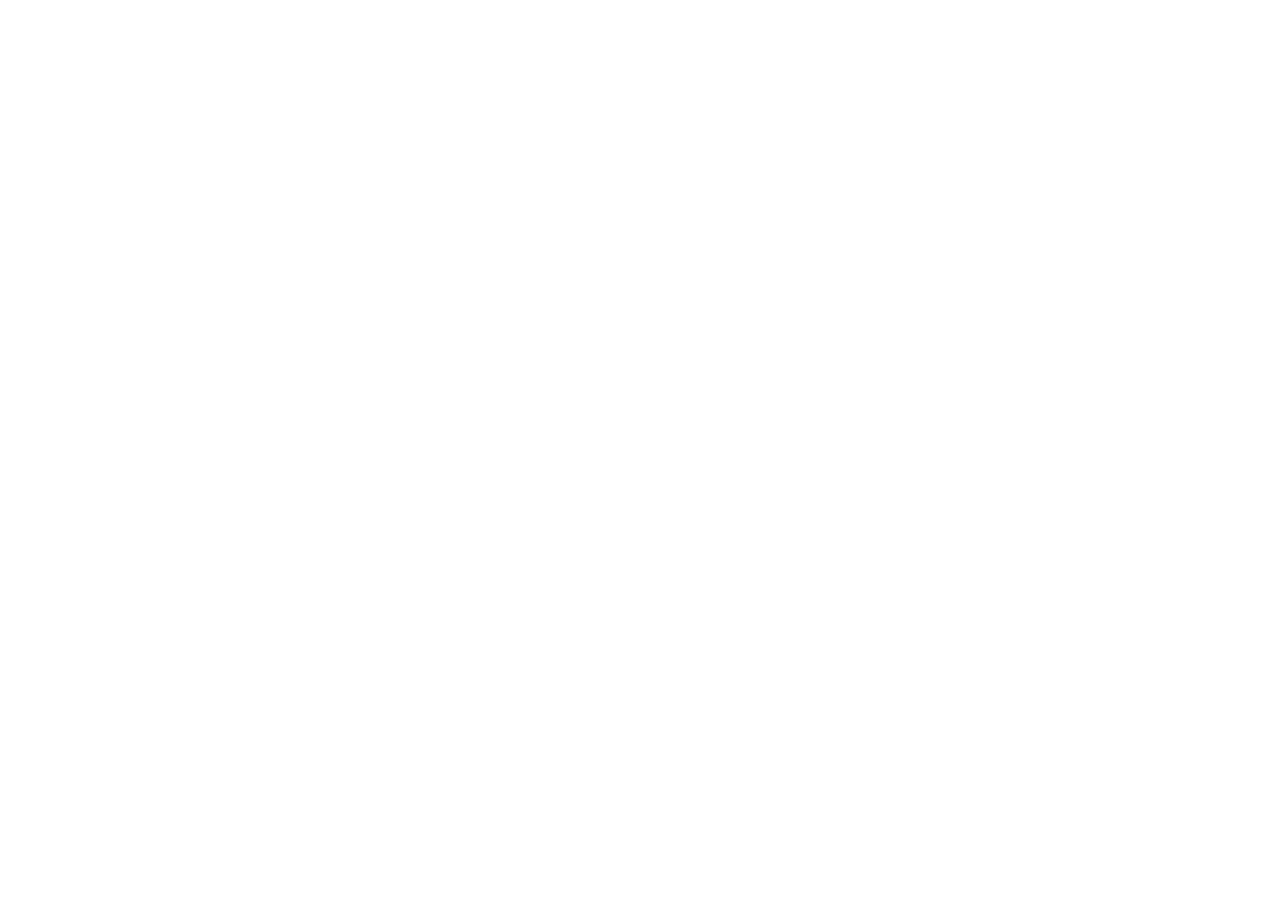
==== V1/FE4U_Lab4/index.html @ e3e528ab "Lab4 start" ====
<!DOCTYPE html>
<html lang="en">
<head>
    <meta charset="UTF-8">
    <meta http-equiv="X-UA-Compatible" content="IE=edge">
    <meta name="viewport" content="width=device-width, initial-scale=1.0">
    <title>FE4U_Lab3</title>
</head>
<body>
    <script type="module" src="/script/FE4U-Lab3-mock.js"></script>
    <script type="module" src="/script/script.js"></script>
    <script type="module" src="/script/buildPage.js"></script>
</body>
</html>
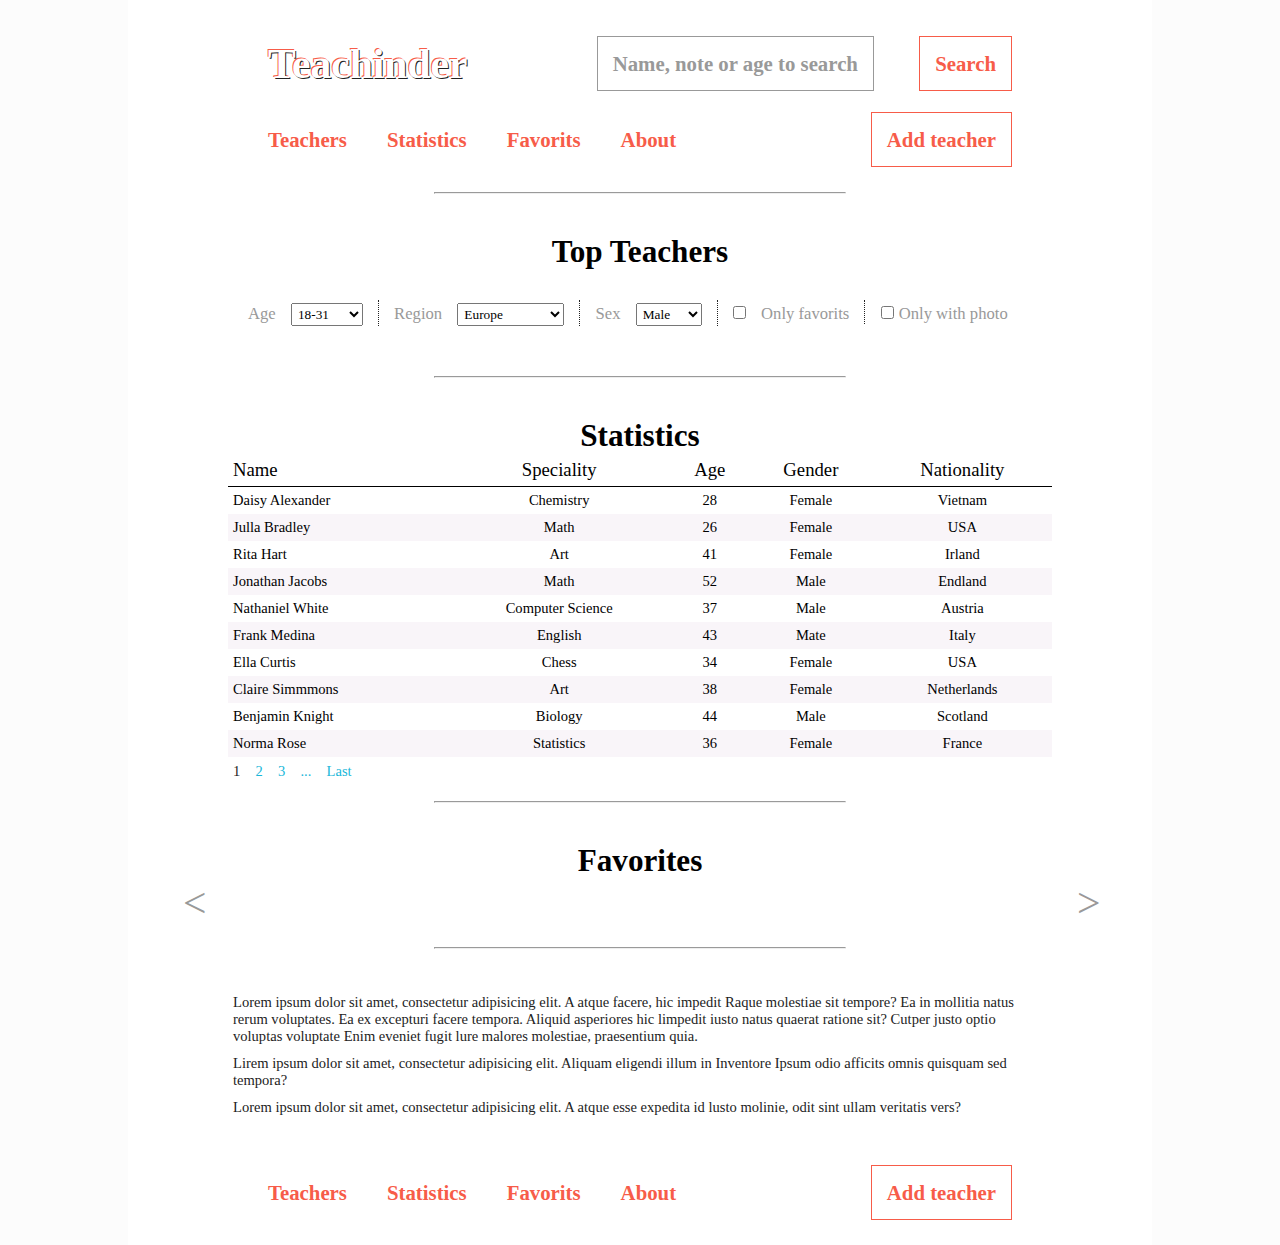
==== commit 72f71a4d: "Lab4 task1 complite" ====
--- a/V1/FE4U_Lab4/index.html
+++ b/V1/FE4U_Lab4/index.html
@@ -1,14 +1,377 @@
 <!DOCTYPE html>
-<html lang="en">
+<html lang="uk">
+
 <head>
     <meta charset="UTF-8">
     <meta http-equiv="X-UA-Compatible" content="IE=edge">
     <meta name="viewport" content="width=device-width, initial-scale=1.0">
-    <title>FE4U_Lab3</title>
+    <link rel="stylesheet" href="style/reset.css">
+    <link rel="stylesheet" href="style/main.css">
+
+    <title>Викладачі</title>
 </head>
+
 <body>
+
+    <!-- 
+		Header
+	-->
+
+    <header>
+        <div class="fl">
+            <div class="col" style="width: 20%;">
+                <h1><a class="logo" href="E4U_Lab2.html">Teachinder</a></h1>
+            </div>
+            <div class="col ar" style="width: 80%;">
+                <a href="#" class="link-lg">Name, note or age to search</a>
+                <a href="#" class="link-sq">Search</a>
+            </div>
+        </div>
+        <div class="fl">
+            <div class="col">
+                <nav>
+                    <ul class="fl">
+                        <li><a href="#teachers">Teachers</a></li>
+                        <li><a href="#statistics">Statistics</a></li>
+                        <li><a href="#favorites">Favorits</a></li>
+                        <li><a href="#about">About</a></li>
+                    </ul>
+                </nav>
+            </div>
+            <div class="col ar">
+                <a href="#add-pop-up" class="link-sq">Add teacher</a>
+            </div>
+        </div>
+        <hr>
+    </header>
+
+    <!-- 
+		Top Teachers
+	-->
+
+    <section id="teachers">
+        <h1 class="section-title">Top Teachers</h1>
+        <div class="search-container">
+            <form action="#" method="post">
+                <label for="age">Age</label>
+                <div class="separ-line">
+                    <select id="age" name="age">
+                        <option value="1">18-31</option>
+                        <option value="2">32-46</option>
+                        <option value="3">47-60</option>
+                        <option value="4">61-74</option>
+                        <option value="5">74-more</option>
+                    </select>
+                </div>
+                <label for="region">Region</label>
+                <div class="separ-line">
+                    <select id="region" name="region">
+                        <option value="Europe">Europe</option>
+                        <option value="Asia">Asia</option>
+                        <option value="Africa">Africa</option>
+                        <option value="North America">North America</option>
+                        <option value="Latin America">Latin America</option>
+                        <option value="Oceania">Oceania</option>
+                    </select>
+                </div>
+                <label for="sex">Sex</label>
+                <div class="separ-line">
+                    <select id="sex" name="sex">
+                        <option value="Male">Male</option>
+                        <option value="Female">Female</option>
+                        <option value="Other">Other</option>
+                    </select>
+                </div>
+                <input type="checkbox" name="only-photo" id="only-photo">
+                <div class="separ-line">
+                    <label for="only-favorits">Only favorits</label>
+                </div>
+                <input type="checkbox" name="only-favorits" id="only-favorits">
+                <label for="only-photo">Only with photo</label>
+            </form>
+        </div>
+        <div id="teachers-container" class="teachers-container gr">
+            <!-- 
+                Заповнюється динамічно DOM - методами
+            -->
+        </div>
+
+        <hr>
+    </section>
+
+    <!-- 
+		Statistics
+	-->
+
+    <section id="statistics">
+        <h1 class="section-title">Statistics</h1>
+        <table id="stat-table">
+            <thead>
+                <tr>
+                    <th style="text-align: left;">Name</th>
+                    <th>Speciality</th>
+                    <th>Age</th>
+                    <th>Gender</th>
+                    <th>Nationality</th>
+                </tr>
+            </thead>
+            <tbody>
+                <tr>
+                    <td>Daisy Alexander</td>
+                    <td>Chemistry</td>
+                    <td>28</td>
+                    <td>Female</td>
+                    <td>Vietnam</td>
+                </tr>
+                <tr>
+                    <td>Julla Bradley</td>
+                    <td>Math</td>
+                    <td>26</td>
+                    <td>Female</td>
+                    <td>USA</td>
+                </tr>
+                <tr>
+                    <td>Rita Hart</td>
+                    <td>Art</td>
+                    <td>41</td>
+                    <td>Female</td>
+                    <td>Irland</td>
+                </tr>
+                <tr>
+                    <td>Jonathan Jacobs</td>
+                    <td>Math</td>
+                    <td>52</td>
+                    <td>Male</td>
+                    <td>Endland</td>
+                </tr>
+                <tr>
+                    <td>Nathaniel White</td>
+                    <td>Computer Science</td>
+                    <td>37</td>
+                    <td>Male</td>
+                    <td>Austria</td>
+                </tr>
+                <tr>
+                    <td>Frank Medina</td>
+                    <td>English</td>
+                    <td>43</td>
+                    <td>Mate</td>
+                    <td>Italy</td>
+                </tr>
+                <tr>
+                    <td>Ella Curtis</td>
+                    <td>Chess</td>
+                    <td>34</td>
+                    <td>Female</td>
+                    <td>USA</td>
+                </tr>
+                <tr>
+                    <td>Claire Simmmons</td>
+                    <td>Art</td>
+                    <td>38</td>
+                    <td>Female</td>
+                    <td>Netherlands</td>
+                </tr>
+                <tr>
+                    <td>Benjamin Knight</td>
+                    <td>Biology</td>
+                    <td>44</td>
+                    <td>Male</td>
+                    <td>Scotland</td>
+                </tr>
+                <tr>
+                    <td>Norma Rose</td>
+                    <td>Statistics</td>
+                    <td>36</td>
+                    <td>Female</td>
+                    <td>France</td>
+                </tr>
+            </tbody>
+        </table>
+        <div class="pages-link">
+            <a href="" class="current">1</a>
+            <a href="">2</a>
+            <a href="">3</a>
+            <a href="">...</a>
+            <a href="">Last</a>
+        </div>
+
+        <hr>
+    </section>
+
+    <!-- 
+		Favorits
+	-->
+
+    <section id="favorites">
+        <h1 class="section-title">Favorites</h1>
+        <div class="gor-gallery">
+            <div style="width: 0;">
+                <a style="position: relative; left:-70px;" href="" class="prev-link">&#60;</a>
+            </div>
+            <div id="favorite-teachers-container" class="gor-scroll-container">
+                <!-- 
+                    Заповнюється динамічно DOM - методами
+                -->
+            </div>
+            <div style="width: 0;">
+                <a href="" class="next-link">&#62;</a>
+            </div>
+        </div>
+        <hr>
+    </section>
+
+    <!-- 
+		About
+	-->
+
+    <section id="about">
+        <p class="about-p">Lorem ipsum dolor sit amet, consectetur adipisicing elit.
+            A atque facere, hic impedit Raque molestiae sit tempore?
+            Ea in mollitia natus rerum voluptates. Ea ex excepturi facere tempora.
+            Aliquid asperiores hic limpedit iusto natus quaerat ratione sit?
+            Cutper justo optio voluptas voluptate Enim eveniet fugit lure malores
+            molestiae, praesentium quia.
+        </p>
+        <p class="about-p">Lirem ipsum dolor sit amet, consectetur adipisicing elit.
+            Aliquam eligendi illum in Inventore Ipsum odio afficits
+            omnis quisquam sed tempora?
+        </p>
+        <p class="about-p">Lorem ipsum dolor sit amet, consectetur adipisicing elit.
+            A atque esse expedita id lusto molinie, odit sint ullam
+            veritatis vers?
+        </p>
+    </section>
+
+    <!-- 
+		About
+	-->
+
+    <footer class="fl">
+        <div class="col">
+            <nav>
+                <ul class="fl">
+                    <li><a href="#teachers">Teachers</a></li>
+                    <li><a href="#statistics">Statistics</a></li>
+                    <li><a href="#favorites">Favorits</a></li>
+                    <li><a href="#about">About</a></li>
+                </ul>
+            </nav>
+        </div>
+        <div class="col ar">
+            <a href="#" class="link-sq">Add teacher</a>
+        </div>
+
+    </footer>
+
+    <!--
+		add teacher pop-up
+	-->
+
+    <div id="add-pop-up" class="pop-up">
+        <div class="pop-window" style="width: 400px;">
+            <div class="pop-header">
+                <h1 class="pop-title">Add teacher</h1>
+                <a href="#" class="pop-close">&#10006;</a>
+            </div>
+            <div class="pop-body">
+                <form>
+                    <label for="fullname">Name</label>
+                    <input type="text" name="fullname" placeholder="Enter name" required>
+                    <label for="speciality">Speciality</label>
+                    <select id="speciality" name="speciality">
+                        <option value="chemistry">Chemistry</option>
+                        <option value="math">Math</option>
+                        <option value="art">Art</option>
+                        <option value="english">English</option>
+                        <option value="chess">Chess</option>
+                        <option value="biology">Biology</option>
+                    </select>
+                    <div class="fl">
+                        <div class="col">
+                            <label for="country">Country:</label>
+                            <select id="country" name="country" required>
+                                <option value="Vietnam">Vietnam</option>
+                                <option value="USA">USA</option>
+                                <option value="Irland">Irland</option>
+                                <option value="Endland">Endland</option>
+                                <option value="Austria">Austria</option>
+                                <option value="Italy">Italy</option>
+                            </select>
+                            <label>Email:</label>
+                            <input type="email" name="email" required>
+                        </div>
+                        <div class="col">
+                            <label>City:</label>
+                            <input type="text" name="city" required>
+                            <label>Phone:</label>
+                            <input type="tel" name="tel" pattern="[0-9]+" required>
+                        </div>
+                    </div>
+                    <label>Date of birth:</label>
+                    <input type="date" name="dateOfBirth" required>
+                    <div class="fl">
+                        <label>Sex:</label>
+                        <input type="radio" value="male" name="gender" required>
+                        <label>Male</label>
+                        <input type="radio" value="female" name="gender" required>
+                        <label>Female</label>
+                    </div>
+                    <div class="fl">
+                        <label for="color">Background color:</label>
+                        <input id="color" type="color" name="color">
+                    </div>
+                    <label for="notes">Notes (optional):</label>
+                    <textarea id="notes" name="comment"></textarea>
+                    <input class="link-sq submit" type="submit" value="Add">
+                </form>
+            </div>
+        </div>
+    </div>
+
+    <!--
+		teacher details pop-up
+	-->
+
+    <div id="t-info-pop-up" class="pop-up">
+        <div class="pop-window">
+            <div class="pop-header">
+                <h1 class="pop-title">Teacher info</h1>
+                <a href="#" class="pop-close">&#10006;</a>
+            </div>
+            <div class="pop-body">
+                <div class="pop-t-info fl">
+                    <div class="col" style="width: 40%;">
+                        <img class="pop-t-photo" src="img/photo1.jpg" alt="Teacher photo">
+                    </div>
+                    <div class="col" style="width: 60%;">
+                        <div class="pop-t-detail">
+                            <h1 class="pop-t-name">Ihor Tkachuk</h1>
+                            <p class="pop-t-subj">Chemistry</p>
+                            <ul>
+                                <li>Kiyv, Ukraine</li>
+                                <li>35, Male</li>
+                                <li class="pop-email">ihor_tkachuk@domain.com</li>
+                                <li>+380964993232</li>
+                            </ul>
+                        </div>
+                    </div>
+                </div>
+                <p class="about-p" style="margin: 15px 0;">Lorem, ipsum dolor sit amet consectetur adipisicing elit.
+                    Rerum,
+                    neque sint. Quibusdam fuga ut quas quos nobis earum, tempora eum odit! Consequuntur odit accusamus
+                    sapiente
+                    perspiciatis reiciendis rerum blanditiis minus!</p>
+                <a href="#map-show" class="toggle-map">toggle map</a>
+                <iframe id="map-show"
+                    src="https://www.google.com/maps/embed?pb=!1m18!1m12!1m3!1d254084.4461369041!2d30.496292937223147!3d50.45041850104239!2m3!1f0!2f0!3f0!3m2!1i1024!2i768!4f13.1!3m3!1m2!1s0x40d4daca7c4d5053%3A0x3e839daca7bcb20!2z0J7QvdGC0LDRgNC-0LLRgdC60LDRjyDQodGC0YDQsNC70Y8g0L_QtdGC0YHQutCw0Y8g0L7QsdC7LiwgNDMwMDA!5e0!3m2!1suk!2sua!4v1647431301666"
+                    width="100%" height="200" allowfullscreen></iframe>
+            </div>
+        </div>
+    </div>
     <script type="module" src="/script/FE4U-Lab3-mock.js"></script>
     <script type="module" src="/script/script.js"></script>
     <script type="module" src="/script/buildPage.js"></script>
 </body>
+
 </html>--- a/V1/FE4U_Lab4/style/main.css
+++ b/V1/FE4U_Lab4/style/main.css
@@ -0,0 +1,448 @@
+:root {
+	--color-а: #f75c49;
+	--color-b: #dd3d28;
+	--bg-color-a: #fcfcfc;
+	--bg-color-b: #fff;
+	--dark-text-color: #222;
+	--light-text-color: #999;
+	--pop-header-bg: #323232;
+	--pop-bg: rgba(109, 108, 108, 0.9);
+	font-size: 1.3rem;
+}
+
+body {
+	font-family: NotoSans;
+	/* padding: 0 40px; */
+	background: var(--bg-color-a);
+}
+
+header,
+section,
+footer {
+	width: 80%;
+	max-width: 1200px;
+	margin: 0px auto;
+	padding: 20px 100px;
+	background: var(--bg-color-b);
+}
+
+hr {
+	width: 50%;
+	margin: 0 auto;
+	margin-top: 20px;
+}
+
+.fll {
+	float: right;
+}
+
+.logo {
+	color: var(--bg-color-b) !important;
+	text-shadow: 1px 1px 0px var(--dark-text-color), -1px -1px 0px var(--color-а);
+}
+
+.logo:hover {
+	text-shadow: 2px 1px 0px var(--dark-text-color), -2px -1px 0px var(--color-а);
+}
+
+.search-container {
+	margin-top: 30px;
+	margin-bottom: 30px;
+}
+
+.gr {
+	display: grid;
+	grid-template-columns: repeat(auto-fill, minmax(170px, 1fr));
+	justify-content: center;
+}
+
+.section-title,
+.t-card,
+td:not(:first-child) {
+	text-align: center;
+}
+
+.section-title {
+	font-size: 1.5rem;
+}
+
+.search-container {
+	padding-left: 20px;
+}
+
+select {
+	padding: 2px;
+	font-family: NotoSans;
+}
+
+.separ-line {
+	display: inline-block;
+	border-right: 1px dotted var(--dark-text-color);
+	padding-right: 15px;
+	margin: 0 10px;
+}
+
+.t-card {
+	max-width: 150px;
+	width: 100%;
+	margin-top: 20px;
+	justify-self: center;
+}
+
+.t-avatar {
+	width: 150px;
+	height: 150px;
+	overflow: hidden;
+	border-radius: 50%;
+	border: 4px solid var(--color-а);
+}
+
+.t-avatar:hover {
+	border-color: var(--color-b);
+}
+
+.t-avatar>img {
+	width: 150px;
+}
+
+.t-avatar>*:hover {
+	transform: scale(1.2);
+	color: var(--color-b);
+}
+
+.t-avatar>h1 {
+	width: 140px;
+	height: 140px;
+	text-align: center;
+}
+
+.t-inicial {
+	display: flex;
+	align-items: center;
+	justify-content: center;
+	color: var(--color-а);
+}
+
+.t-name {
+	font-size: 1rem;
+	word-spacing: 100vw;
+	margin: 20px 0;
+	height: 60px;
+	overflow: hidden;
+}
+
+.t-subject,
+label {
+	font-size: 0.8rem;
+	color: var(--light-text-color);
+	white-space: nowrap;
+}
+
+.t-region {
+	font-size: 0.7rem;
+	margin: 10px 0;
+}
+
+#stat-table {
+	width: 100%;
+	border-collapse: collapse;
+}
+
+#stat-table thead {
+	border-bottom: 1px solid #000000;
+}
+
+#stat-table th {
+	font-size: 0.9rem;
+	font-weight: 400;
+	padding: 5px;
+}
+
+#stat-table th:hover {
+	border-bottom: 2px solid black;
+	cursor: pointer;
+}
+
+#stat-table tr:nth-child(even) {
+	background: #f9f5f9;
+}
+
+#stat-table td,
+.pages-link a,
+.about-p,
+.toggle-map {
+	padding: 5px;
+	font-weight: 300;
+	font-size: 0.7rem;
+}
+
+.pages-link a,
+.pop-email,
+.toggle-map {
+	color: #1ab7d9;
+}
+
+.pages-link .current {
+	color: var(--dark-text-color);
+}
+
+.fl,
+ul.fl {
+	display: flex;
+	align-items: center;
+}
+
+.col:not(.pop-up .col) {
+	width: 50%;
+	margin: 20px;
+}
+
+.ar {
+	text-align: right;
+}
+
+.col a {
+	margin: 20px;
+	font-weight: 700;
+	color: var(--color-а);
+}
+
+.link-sq {
+	border: 1px solid var(--color-а);
+}
+
+.link-sq:hover {
+	background: var(--color-а);
+	color: var(--bg-color-a);
+}
+
+.link-lg {
+	color: var(--light-text-color) !important;
+	border: 1px solid var(--light-text-color);
+}
+
+.link-lg:hover {
+	padding-right: 100px;
+}
+
+.link-lg,
+.link-sq {
+	padding: 15px;
+}
+
+.gor-gallery {
+	display: flex;
+	align-items: center;
+	justify-content: center;
+}
+
+.gor-scroll-container {
+	/* overflow-x: scroll; */
+	overflow-x: auto;
+	display: flex;
+	width: 100%;
+}
+
+.gor-scroll-container::-webkit-scrollbar {
+	display: none;
+}
+
+.prev-link,
+.next-link {
+	font-size: 2rem;
+	color: var(--light-text-color);
+	padding: 25px;
+}
+
+
+.gor-scroll-container .t-name {
+	white-space: normal;
+}
+
+.gor-scroll-container .t-subject {
+	display: none;
+}
+
+.gor-scroll-container .t-card {
+	min-width: 130px;
+	margin: 15px;
+}
+
+.about-p {
+	color: var(--dark-text-color);
+}
+
+@media (max-width:768px) {
+
+	header,
+	section,
+	footer {
+		width: 100%;
+		padding: 20px 50px;
+	}
+
+	.gr {
+		grid-template-columns: repeat(3, 1fr);
+	}
+
+	.fl {
+		display: block;
+	}
+
+	.col {
+		width: 100%;
+		margin-top: 25px;
+		margin-bottom: 25px;
+	}
+
+	.col a {
+		display: inline-block;
+		margin: 20px;
+	}
+
+	.ar {
+		text-align: left;
+	}
+
+	.search-container,
+	.t-subject {
+		display: none;
+	}
+
+	.prev-link,
+	.next-link {
+		display: none;
+	}
+
+	#add-pop-up label,
+	#add-pop-up input,
+	#add-pop-up select,
+	#add-pop-up textarea,
+	#add-pop-up .submit {
+		margin: 2px 5px 2px 3px !important;
+		font-size: 0.5rem;
+	}
+}
+
+#t-info-pop-up {
+	display: none;
+}
+
+.pop-up {
+	position: fixed;
+	top: 0;
+	left: 0;
+	background: var(--pop-bg);
+	width: 100vw;
+	height: 100vh;
+	z-index: 1000;
+}
+
+
+.pop-window {
+	position: relative;
+	top: 50%;
+	left: 50%;
+	transform: translate(-50%, -50%);
+	width: 80%;
+	max-width: 700px;
+	background: #fff;
+}
+
+.pop-header {
+	background: var(--pop-header-bg);
+	color: var(--bg-color-a);
+	font-family: NotoSans;
+}
+
+.pop-header,
+.pop-body {
+	padding: 20px;
+}
+
+.pop-title {
+	font-size: 1rem;
+	display: inline-block;
+}
+
+.pop-close {
+	color: inherit;
+	float: right;
+}
+
+.pop-body {
+	background: var(--bg-color-b);
+}
+
+.pop-t-info {
+	align-items: start;
+}
+
+.pop-t-photo {
+	width: 100%;
+}
+
+.pop-t-name {
+	font-weight: 400;
+	margin-bottom: 20px;
+}
+
+.pop-t-detail {
+	padding-left: 20px;
+}
+
+.pop-t-subj {
+	font-weight: 500;
+	margin-bottom: 15px;
+}
+
+.pop-t-detail li {
+	font-size: 0.6rem;
+	margin-bottom: 10px;
+}
+
+#map-show {
+	display: none;
+}
+
+#map-show:target {
+	display: block;
+}
+
+#add-pop-up {
+	display: none;
+}
+
+#add-pop-up:target {
+	display: block;
+}
+
+#add-pop-up label,
+#add-pop-up input,
+#add-pop-up select,
+#add-pop-up textarea,
+.submit {
+	margin: 7px 5px 3px 3px;
+	display: block;
+}
+
+#add-pop-up textarea {
+	width: 100%;
+	height: 75px;
+}
+
+#add-pop-up input {
+	padding: 3px;
+}
+
+.submit {
+	width: 100%;
+	background: var(--bg-color-a);
+	padding: 15px;
+	color: var(--color-а);
+}
+
+@font-face {
+	font-family: "NotoSans";
+	src: url(../font/NotoSansJP-VariableFont_wght.ttf);
+}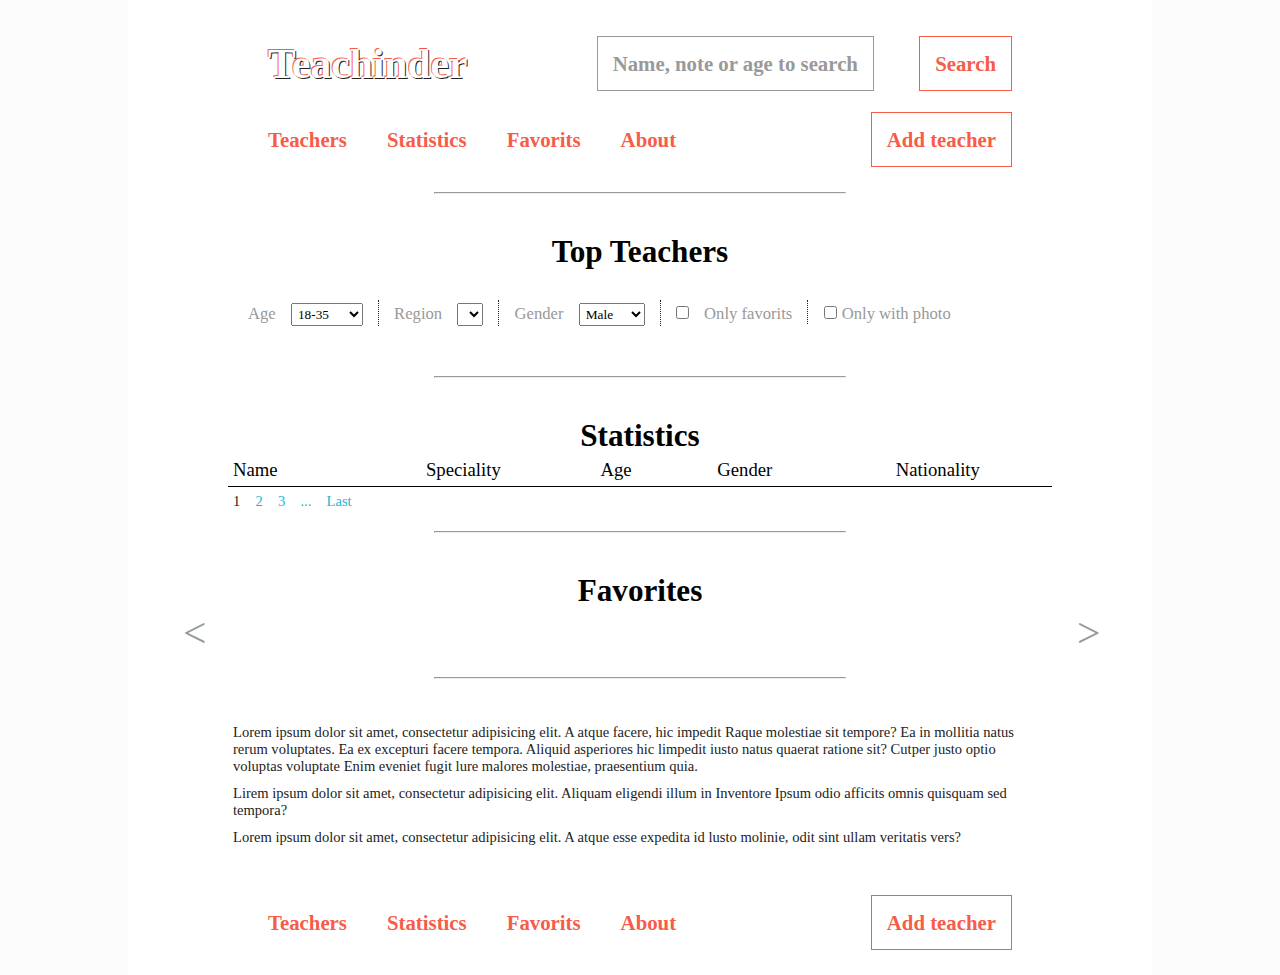
==== commit ce8d78f5: "Lab4 task2 complite" ====
--- a/V1/FE4U_Lab4/index.html
+++ b/V1/FE4U_Lab4/index.html
@@ -56,37 +56,34 @@
                 <label for="age">Age</label>
                 <div class="separ-line">
                     <select id="age" name="age">
-                        <option value="1">18-31</option>
-                        <option value="2">32-46</option>
-                        <option value="3">47-60</option>
-                        <option value="4">61-74</option>
-                        <option value="5">74-more</option>
+                        <option value="1">18-35</option>
+                        <option value="2">36-53</option>
+                        <option value="3">54-71</option>
+                        <option value="4">72-89</option>
+                        <option value="5">90-more</option>
                     </select>
                 </div>
-                <label for="region">Region</label>
+                <label for="country">Region</label>
                 <div class="separ-line">
-                    <select id="region" name="region">
-                        <option value="Europe">Europe</option>
-                        <option value="Asia">Asia</option>
-                        <option value="Africa">Africa</option>
-                        <option value="North America">North America</option>
-                        <option value="Latin America">Latin America</option>
-                        <option value="Oceania">Oceania</option>
+                    <select id="country" name="country">
+                        <!-- 
+                            <option value="Germany">Germany</option>
+                            Заповнюється динамічно DOM - методами
+                        -->
                     </select>
                 </div>
-                <label for="sex">Sex</label>
+                <label for="sex">Gender</label>
                 <div class="separ-line">
-                    <select id="sex" name="sex">
-                        <option value="Male">Male</option>
-                        <option value="Female">Female</option>
-                        <option value="Other">Other</option>
+                    <select id="gender" name="gender">
+                        <option value="male">Male</option>
+                        <option value="female">Female</option>
                     </select>
                 </div>
-                <input type="checkbox" name="only-photo" id="only-photo">
+                <input type="checkbox" name="only-favorits" id="only-favorits">
                 <div class="separ-line">
                     <label for="only-favorits">Only favorits</label>
                 </div>
-                <input type="checkbox" name="only-favorits" id="only-favorits">
+                <input type="checkbox" name="only-photo" id="only-photo">
                 <label for="only-photo">Only with photo</label>
             </form>
         </div>
@@ -116,76 +113,11 @@
                 </tr>
             </thead>
             <tbody>
-                <tr>
-                    <td>Daisy Alexander</td>
-                    <td>Chemistry</td>
-                    <td>28</td>
-                    <td>Female</td>
-                    <td>Vietnam</td>
-                </tr>
-                <tr>
-                    <td>Julla Bradley</td>
-                    <td>Math</td>
-                    <td>26</td>
-                    <td>Female</td>
-                    <td>USA</td>
-                </tr>
-                <tr>
-                    <td>Rita Hart</td>
-                    <td>Art</td>
-                    <td>41</td>
-                    <td>Female</td>
-                    <td>Irland</td>
-                </tr>
-                <tr>
-                    <td>Jonathan Jacobs</td>
-                    <td>Math</td>
-                    <td>52</td>
-                    <td>Male</td>
-                    <td>Endland</td>
-                </tr>
-                <tr>
-                    <td>Nathaniel White</td>
-                    <td>Computer Science</td>
-                    <td>37</td>
-                    <td>Male</td>
-                    <td>Austria</td>
-                </tr>
-                <tr>
-                    <td>Frank Medina</td>
-                    <td>English</td>
-                    <td>43</td>
-                    <td>Mate</td>
-                    <td>Italy</td>
-                </tr>
-                <tr>
-                    <td>Ella Curtis</td>
-                    <td>Chess</td>
-                    <td>34</td>
-                    <td>Female</td>
-                    <td>USA</td>
-                </tr>
-                <tr>
-                    <td>Claire Simmmons</td>
-                    <td>Art</td>
-                    <td>38</td>
-                    <td>Female</td>
-                    <td>Netherlands</td>
-                </tr>
-                <tr>
-                    <td>Benjamin Knight</td>
-                    <td>Biology</td>
-                    <td>44</td>
-                    <td>Male</td>
-                    <td>Scotland</td>
-                </tr>
-                <tr>
-                    <td>Norma Rose</td>
-                    <td>Statistics</td>
-                    <td>36</td>
-                    <td>Female</td>
-                    <td>France</td>
-                </tr>
+
+                <!-- 
+                    Заповнюється динамічно DOM - методами
+                -->
+                
             </tbody>
         </table>
         <div class="pages-link">
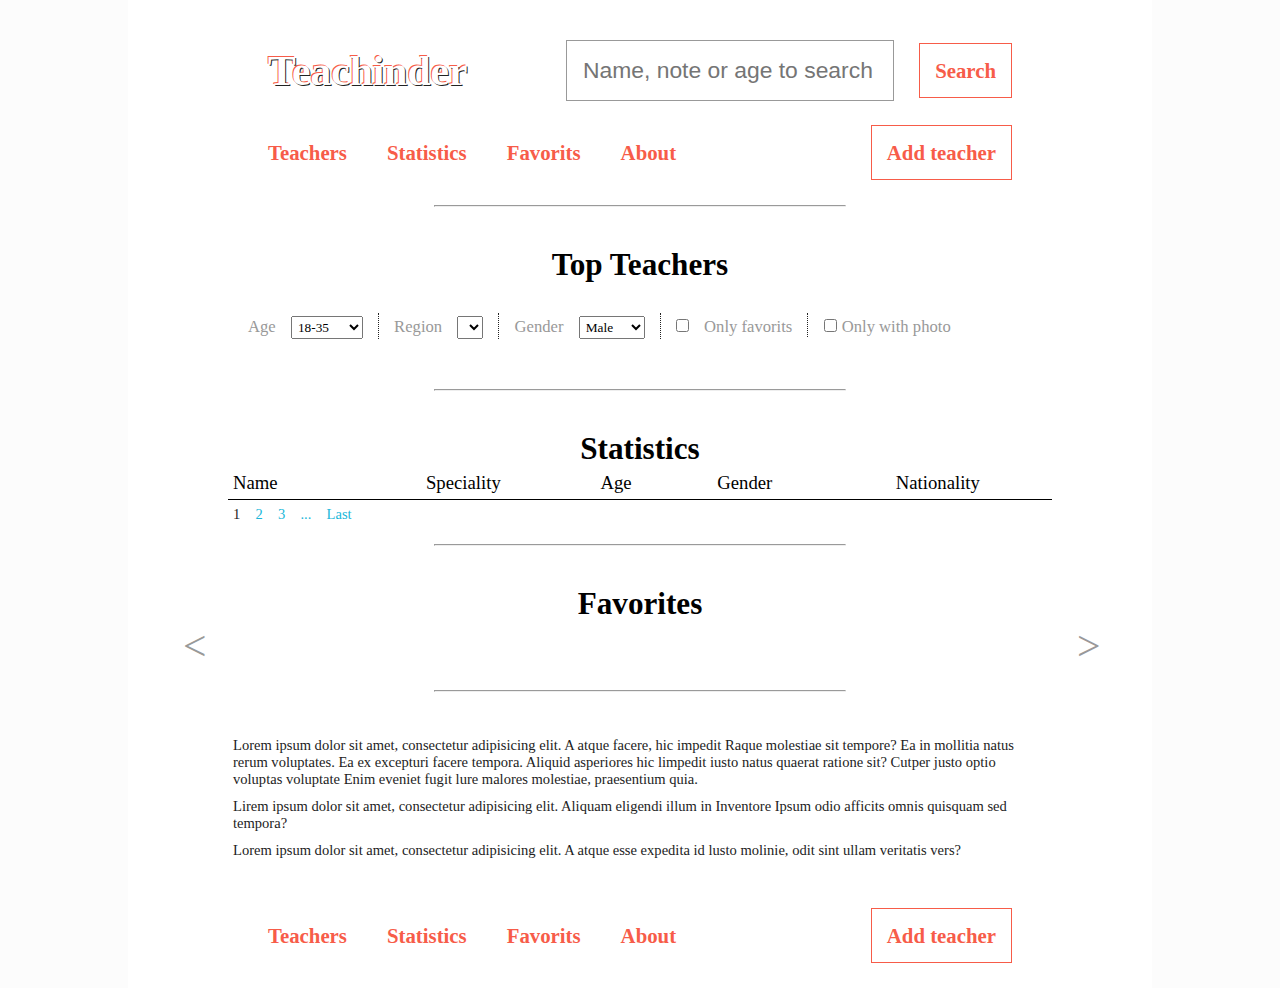
==== commit f348bcd7: "Lab4 task4 complite" ====
--- a/V1/FE4U_Lab4/index.html
+++ b/V1/FE4U_Lab4/index.html
@@ -23,8 +23,9 @@
                 <h1><a class="logo" href="E4U_Lab2.html">Teachinder</a></h1>
             </div>
             <div class="col ar" style="width: 80%;">
-                <a href="#" class="link-lg">Name, note or age to search</a>
-                <a href="#" class="link-sq">Search</a>
+                <input class="link-lg" id="nnOrAgeSearch" name="nnOrAgeSearch" type="text" placeholder="Name, note or age to search">
+                <!-- <a href="#" class="link-lg">Name, note or age to search</a> -->
+                <a id="searchLink" href="#" class="link-sq">Search</a>
             </div>
         </div>
         <div class="fl">
@@ -104,12 +105,12 @@
         <h1 class="section-title">Statistics</h1>
         <table id="stat-table">
             <thead>
-                <tr>
-                    <th style="text-align: left;">Name</th>
-                    <th>Speciality</th>
-                    <th>Age</th>
-                    <th>Gender</th>
-                    <th>Nationality</th>
+                <tr id="sortStaticHeader">
+                    <th data-sort="full_name" style="text-align: left;">Name</th>
+                    <th data-sort="course">Speciality</th>
+                    <th data-sort="age">Age</th>
+                    <th data-sort="gender">Gender</th>
+                    <th data-sort="country">Nationality</th>
                 </tr>
             </thead>
             <tbody>
@@ -117,7 +118,7 @@
                 <!-- 
                     Заповнюється динамічно DOM - методами
                 -->
-                
+
             </tbody>
         </table>
         <div class="pages-link">
--- a/V1/FE4U_Lab4/style/main.css
+++ b/V1/FE4U_Lab4/style/main.css
@@ -442,6 +442,17 @@
 	color: var(--color-а);
 }
 
+#nnOrAgeSearch {
+	font-size: 1.1rem;
+	padding: 16px;
+}
+
+#nnOrAgeSearch:hover,
+#nnOrAgeSearch:focus {
+	font-size: 1.1rem;
+	width:  400px;
+}
+
 @font-face {
 	font-family: "NotoSans";
 	src: url(../font/NotoSansJP-VariableFont_wght.ttf);
